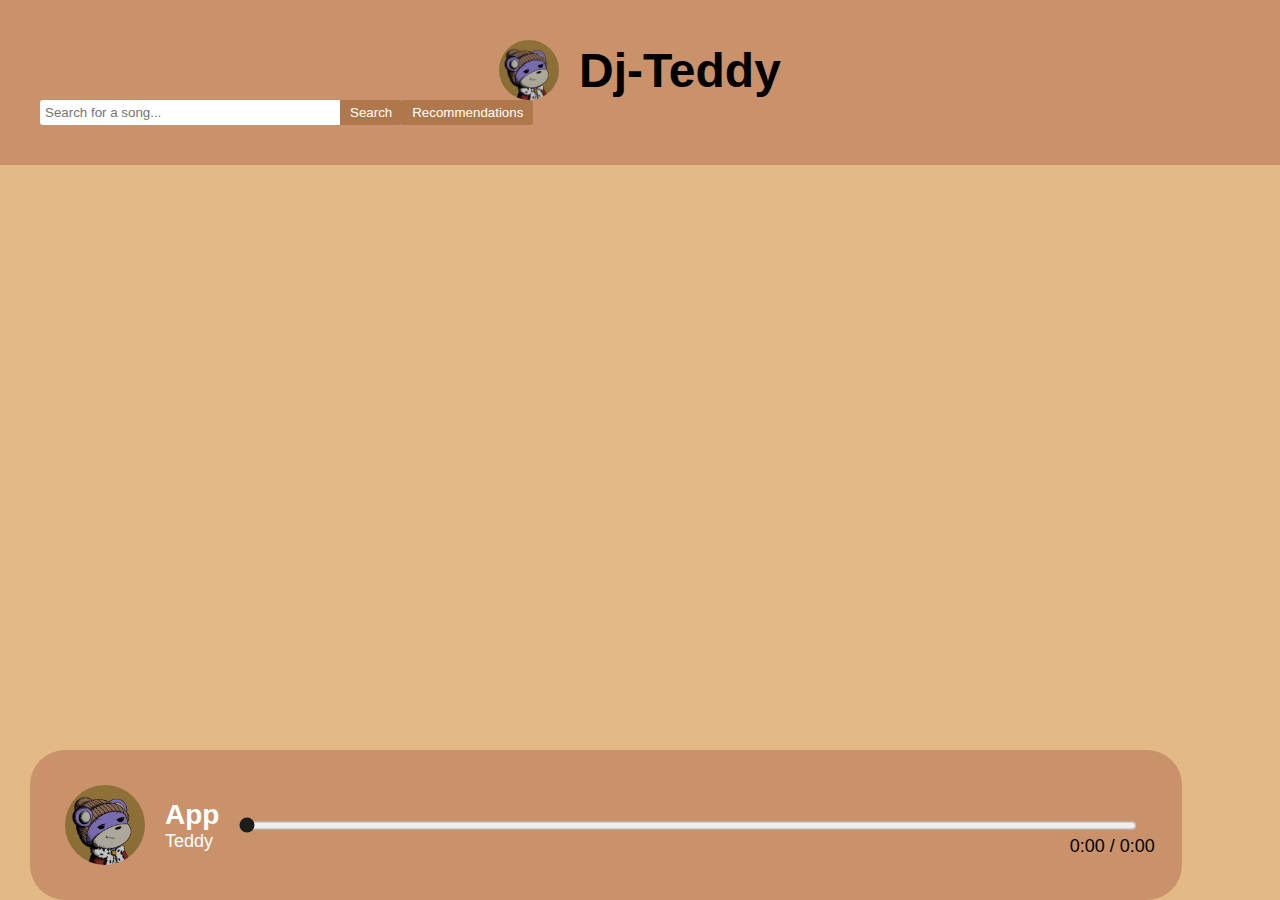
==== index.html @ b4e49edc "1" ====
<!DOCTYPE html>
<html lang="en">
<head>
  <meta charset="UTF-8">
  <meta name="viewport" content="width=device-width, initial-scale=1.0">

  <title>Dj-Teddy</title>
  <link rel="stylesheet" href="https://fonts.googleapis.com/css?family=Montserrat:400,600&display=swap">
  <link rel="stylesheet" href="style.css">
</head>
<body>
  <div class="navbar">
    <div class="container">
      <div class="logo">
        <img src="logo.png" alt="Dj-Teddy Logo">
        <h1>Dj-Teddy</h1>
      </div>
      <div class="search-container">
        <input type="text" placeholder="Search for a song..." id="search-input">
        <button id="search-btn">Search</button>
        <button id="recommendation-btn">Recommendations</button>
      </div>
    </div>
  </div>
  <div class="container">
    <div class="music-container" id="music-container">
    </div>

    <div class="music-player">
      <div class="info">
        <img src="logo.png" id="song-img">
        <div>
          <h2 id="song-title">App</h2>
          <p id="song-artist">Teddy</p>
        </div>
      </div>
      <div class="slider-container">
        <input style="accent-color: #1c1c1c" type="range" min="0" max="100" value="0" class="slider" id="slider">
      </div>
      <div class="controls">
        <div class="buttons">
          <button class="pause" id="pause-btn" style="display:none" ></button>
          <button class="play" id="play-btn" style="display:none"></button>
        </div>
        <div class="progress-container">
            <div class="progress"></div>
          </div>
          <div class="timer">
            <span class="duration" >0:00 / 0:00</span>
          </div>
      </div>
    </div>
  </div>
  <script src="https://sdk.scdn.co/spotify-player.js"></script>
  <script src="script.js"></script>
  
  
</body>
</html>
---- style.css ----
* {
  margin: 0;
  padding: 0;
  box-sizing: border-box;
}

body {
  background-color: #e2b987;
  font-family: 'Helvetica Neue', sans-serif;
}

.container {
  width: 100%;
  max-width: 1100px;
  margin: 0 auto;
  padding: 30px;
}

/* navbar */
.navbar {
  display: flex;
  justify-content: flex-end;
  background-color: #c9926b;
  color: #fff;
  padding: 10px;
}

header {
  display: flex;
  justify-content: center;
  align-items: center;
  padding: 20px 0;
  text-align: center;
}

.container {
  max-width: 1400px;
  margin: 0 auto;
}

.logo {
  display: flex;
  align-items: center;
  justify-content: center;
  margin-left: auto;
  font-size: 1.5rem;
}

.logo img {
  height: 60px;
  margin-right: 20px;
  border-radius: 50%;
}


.logo h1 {
  font-size: 48px;
  color: #000;
}

header {
  display: flex;
  justify-content: center;
  align-items: center;
  padding: 20px 0;
  text-align: center;
}

.search-container {
  display: flex;
  align-items: center;
  margin-left: auto;
  margin-right: 20px;
}

.search-container input[type="text"] {
  padding: 5px;
  border: none;
  border-radius: 3px 0 0 3px;
  width: 300px;
}

.search-container button {
  background-color: #af784c;
  color: #fff;
  border: none;
  padding: 5px 10px;
  border-radius: 0 3px 3px 0;
  cursor: pointer;
}

.search-container button:hover {
  background-color: #0f1010;
}

.container {
  max-width: 1400px;
  margin: 0 auto;
}

.music-container {
  margin-top: 50px;
  display: flex;
  flex-wrap: wrap;
}

.song {
  margin: 20px;
  width: calc(33.33% - 40px);
  text-align: center;
}

.song img {
  width: 80%;
  height: 250px;
  object-fit: cover;
  border-radius: 10px;
}

.song img:hover {
  transform: scale(0.9);
}

.music-player {
  margin-top: 30px;
  background-color: #c9926b;
  padding: 35px;
  border-radius: 35px;
  display: flex;
  align-items: center;
  justify-content: space-between;
  position: fixed;
  bottom: 0;
  left: 1;
  right: 1;
  width: 90%;
}


.music-player .info {
  display: flex;
  align-items: center;
}

.music-player .info img {
  width: 80px;
  height: 80px;
  object-fit: cover;
  border-radius: 50%;
  margin-right: 20px;
}

.music-player .info h2 {
  font-size: 28px;
  color: #fff;
  margin-right: 10px;
}

.music-player .info p {
  font-size: 18px;
  color: #fff;
}

input[type=range]::-webkit-slider-thumb {
  -webkit-appearance: none;
  appearance: none;
  width: 20px;
  height: 20px;
  background: #FFFFFF;
  cursor: pointer;
  border-radius: 50%;
  border: none;
}

input[type=range]::-moz-range-thumb {
  width: 20px;
  height: 20px;
  background: #FFFFFF;
  cursor: pointer;
  border-radius: 50%;
  border: none;
}

input[type=range]::-ms-thumb {
  width: 20px;
  height: 20px;
  background: #FFFFFF;
  cursor: pointer;
  border-radius: 50%;
  border: none;
}



.music-player .slider-container {
  width: 120%;
  display: flex;
  align-items: center;
}

.music-player .slider-container input[type="range"] {
  background: rgb(247, 247, 247);
  width: 100%;
  height: 9px;
  border-radius: 5px;
  outline: none;
  margin: 0 10px;
}




.music-player .controls {
  position: absolute;
  top: 55%;
  left: 90%;
  transform: translateY(-45%);
}

.music-player .controls .buttons {
  display: flex;
  align-items: center;
}

.music-player .controls .buttons button {
  width: 45px;
  height: 25px;
  margin: 0px;
  background-color: transparent;
  background-size: contain;
  background-repeat: no-repeat;
  background-position: center;
  border: none;
  cursor: pointer;
  outline: none;
}



.music-player .controls .buttons button:hover {
  transform: scale(1.1);
}


.music-player .controls .buttons button.play {
  background-image: url('https://img.icons8.com/ios-glyphs/30/000000/play.png');
}

.music-player .controls .buttons button.pause {
  background-image: url('https://img.icons8.com/ios-glyphs/30/000000/pause.png');
}

.progress-container {
  width: 10%;
  height: 20px;
}

.timer {
  font-size: 18px;
  color: #000000;
  padding: 15px 3px;
  border-radius: px;
}

.volume-container {
  display: flex;
  align-items: center;
  justify-content: center;
  width: 10px;
  height: 10px;
  margin-left: 10px;
}

.volume-up {
  width: 10px;
  height: 0px;
  background-image: url(volume-up.svg);
  background-repeat: no-repeat;
  background-size: contain;
  background-position: center;
  border: none;
  outline: none;
  cursor: pointer;
}

.volume-container {
  position: absolute;
  top: 1;
  right: 0;
  margin-top: -50px;
  margin-right: 40px;
}

.volume-slider {
  writing-mode: bt-lr; /* sets the orientation to vertical */
  height: 80px;
  transform: rotate(-90deg)
}
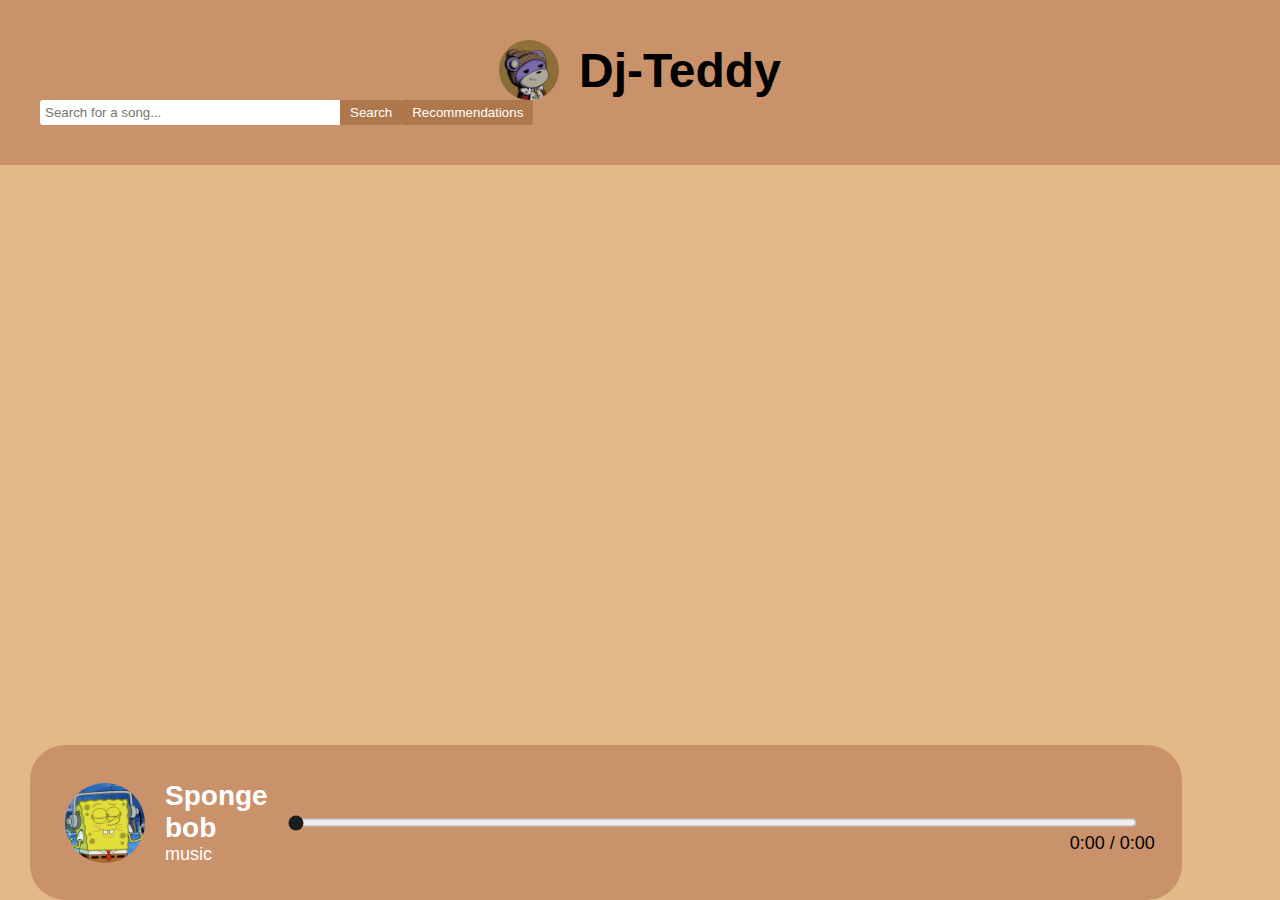
==== commit 6bf0c7df: "2" ====
--- a/index.html
+++ b/index.html
@@ -5,6 +5,7 @@
   <meta name="viewport" content="width=device-width, initial-scale=1.0">
 
   <title>Dj-Teddy</title>
+  <link rel="icon" type="image/png" href="logo.png">
   <link rel="stylesheet" href="https://fonts.googleapis.com/css?family=Montserrat:400,600&display=swap">
   <link rel="stylesheet" href="style.css">
 </head>
@@ -28,10 +29,10 @@
 
     <div class="music-player">
       <div class="info">
-        <img src="logo.png" id="song-img">
+        <img src="music.gif" id="song-img">
         <div>
-          <h2 id="song-title">App</h2>
-          <p id="song-artist">Teddy</p>
+          <h2 id="song-title">Sponge bob</h2>
+          <p id="song-artist">music</p>
         </div>
       </div>
       <div class="slider-container">
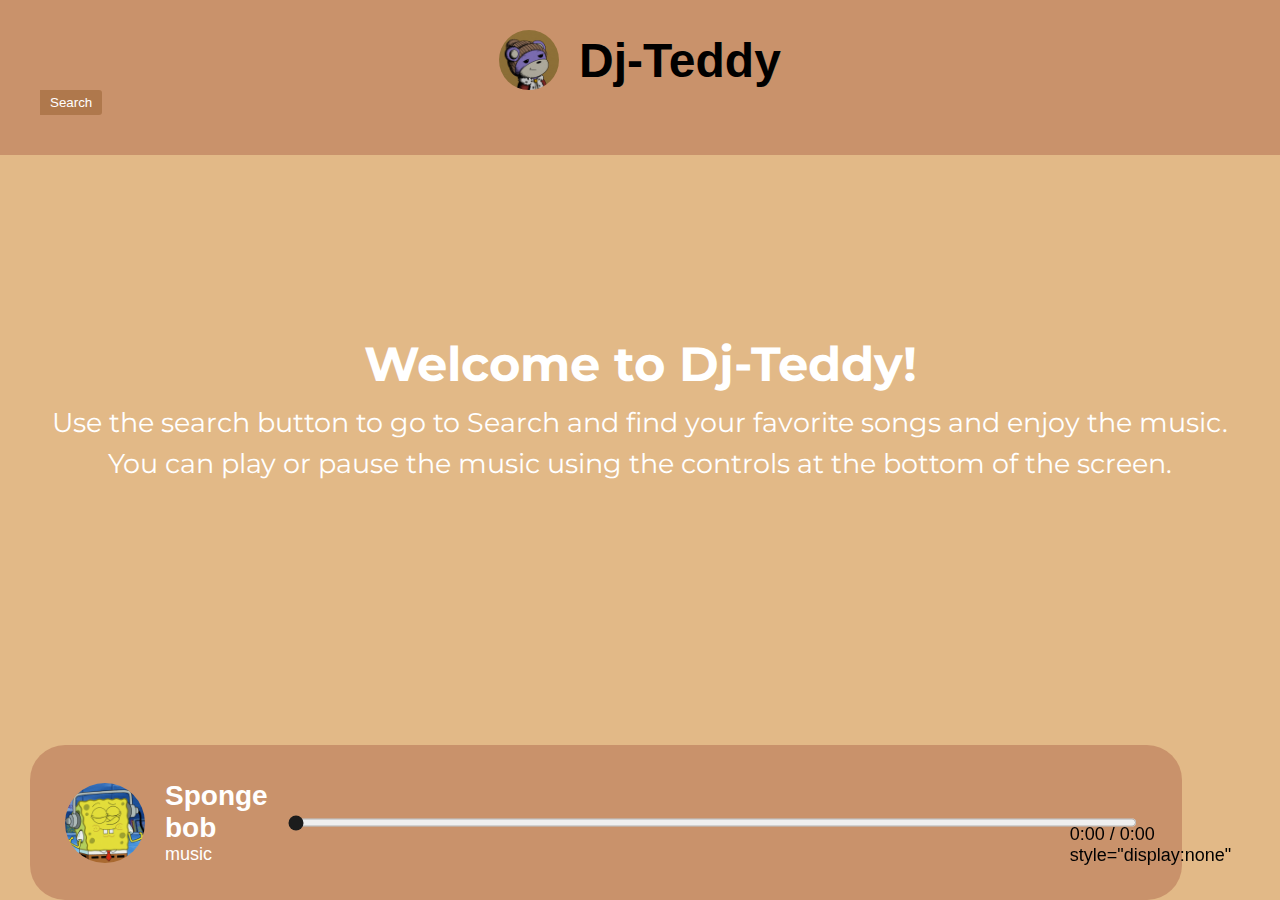
==== commit 4eae867d: "Update index.html" ====
--- a/index.html
+++ b/index.html
@@ -17,16 +17,19 @@
         <h1>Dj-Teddy</h1>
       </div>
       <div class="search-container">
-        <input type="text" placeholder="Search for a song..." id="search-input">
-        <button id="search-btn">Search</button>
-        <button id="recommendation-btn">Recommendations</button>
+        <button id="search-btn" onclick="location.href='search.html'">Search</button>
       </div>
     </div>
   </div>
   <div class="container">
-    <div class="music-container" id="music-container">
+    <div class="welcome-container">
+      <div class="welcome-text">
+        <h1>Welcome to Dj-Teddy!</h1>
+        <p>Use the search button to go to Search and find your favorite songs and enjoy the music. You can play or pause the music using the controls at the bottom of the screen.</p>
+      </div>
     </div>
-
+      
+<div class=music-player-container>
     <div class="music-player">
       <div class="info">
         <img src="music.gif" id="song-img">
@@ -36,7 +39,7 @@
         </div>
       </div>
       <div class="slider-container">
-        <input style="accent-color: #1c1c1c" type="range" min="0" max="100" value="0" class="slider" id="slider">
+        <input style="accent-color: #1c1c1c" type="range" min="0" max="100" value="0" class="slider" id="slider" style="display:none">
       </div>
       <div class="controls">
         <div class="buttons">
@@ -47,14 +50,10 @@
             <div class="progress"></div>
           </div>
           <div class="timer">
-            <span class="duration" >0:00 / 0:00</span>
+            <span class="duration" >0:00 / 0:00 style="display:none"</span>
           </div>
       </div>
     </div>
   </div>
-  <script src="https://sdk.scdn.co/spotify-player.js"></script>
-  <script src="script.js"></script>
-  
-  
 </body>
 </html>
--- a/style.css
+++ b/style.css
@@ -96,6 +96,7 @@
 .container {
   max-width: 1400px;
   margin: 0 auto;
+  padding-top: 20px;
 }
 
 .music-container {
@@ -293,7 +294,40 @@
 
 .volume-slider {
   writing-mode: bt-lr; /* sets the orientation to vertical */
-  height: 80px;
-  transform: rotate(-90deg)
-}
-
+  height: 50px;
+  transform: rotate(-50deg)
+}
+
+.message-container {
+  position: absolute;
+  top: 0%;
+  right: 0%;
+  transform: translateY(-50%);
+  width: 500px;
+  padding: 200px;
+  padding-top: 50px;
+  background-color: #f5f5f5;
+  border-radius: 10px;
+  text-align: center;
+}
+
+
+.welcome-text {
+  padding-top: 160px;
+  max-width: 8000px;
+  margin: 0 auto;
+  text-align: center;
+  color: white;
+  font-size: 27px;
+  font-family: 'Montserrat', sans-serif;
+}
+
+.welcome-text h1 {
+  margin-bottom: 10px;
+  font-size: 48px;
+}
+
+.welcome-text p {
+  line-height: 1.5;
+  margin-bottom: 20px;
+}
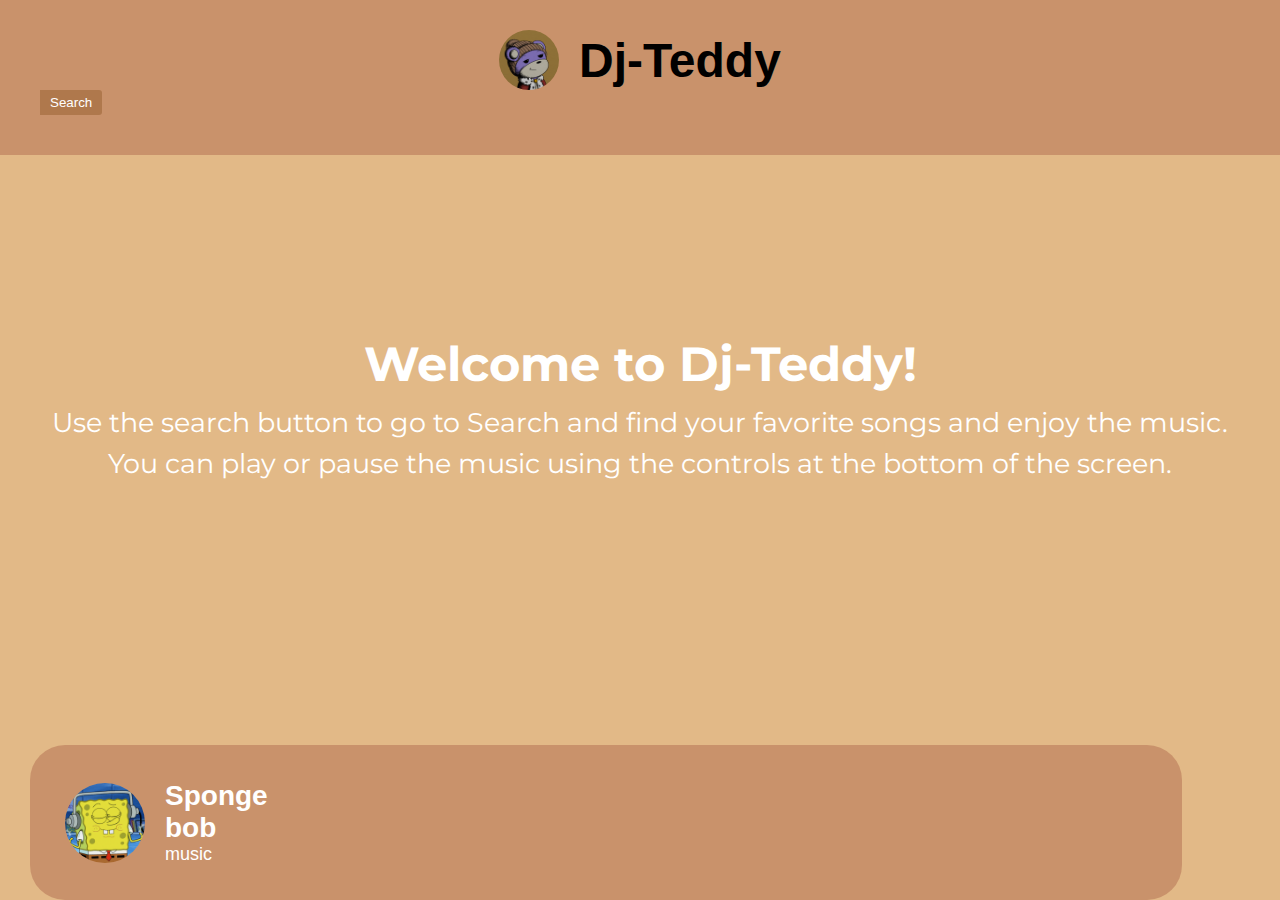
==== commit 666bf2ac: "Update index.html" ====
--- a/index.html
+++ b/index.html
@@ -39,7 +39,7 @@
         </div>
       </div>
       <div class="slider-container">
-        <input style="accent-color: #1c1c1c" type="range" min="0" max="100" value="0" class="slider" id="slider" style="display:none">
+        
       </div>
       <div class="controls">
         <div class="buttons">
@@ -50,7 +50,7 @@
             <div class="progress"></div>
           </div>
           <div class="timer">
-            <span class="duration" >0:00 / 0:00 style="display:none"</span>
+            <span class="duration" style="display:none">0:00 / 0:00 </span>
           </div>
       </div>
     </div>
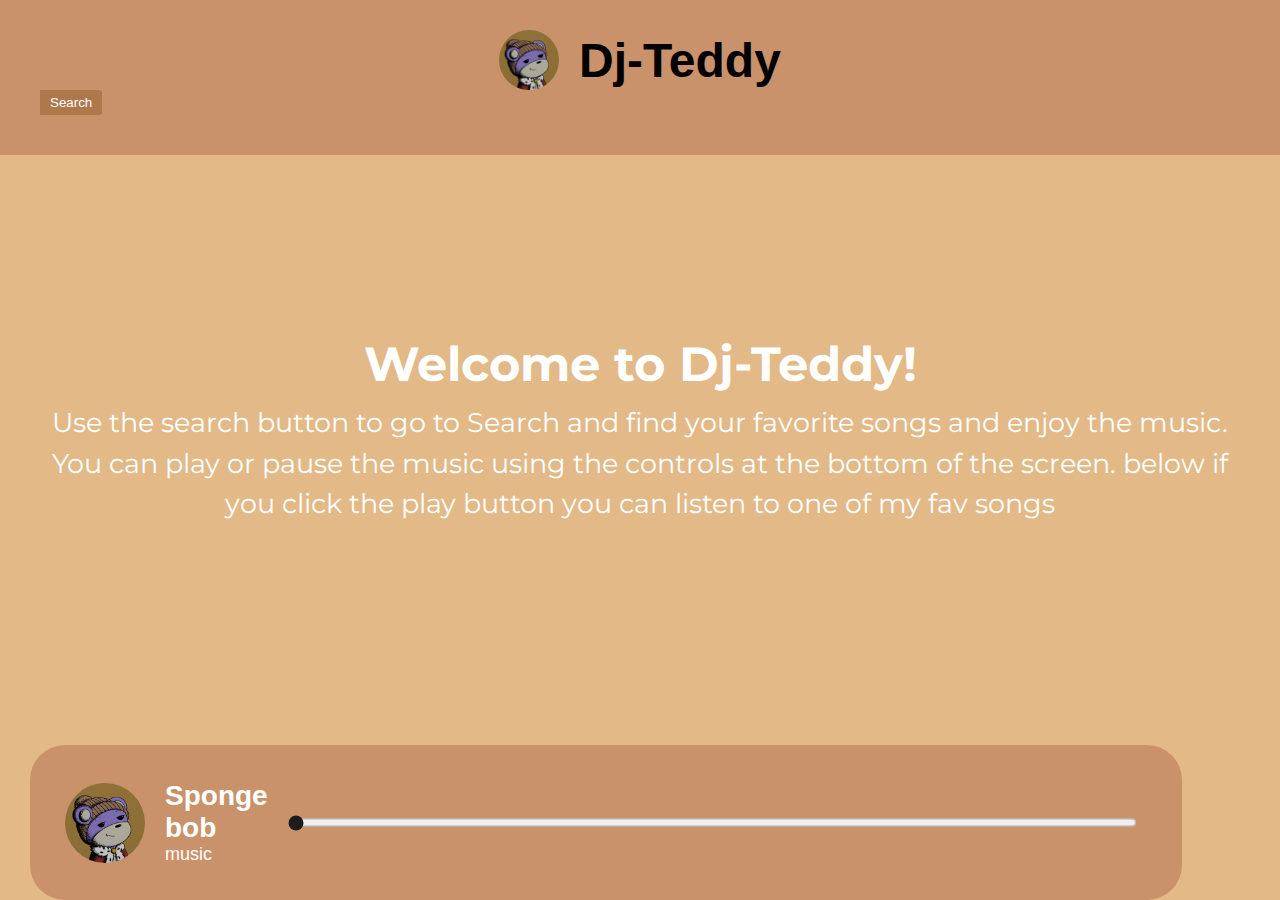
==== commit 6aa1065d: "4" ====
--- a/index.html
+++ b/index.html
@@ -3,11 +3,10 @@
 <head>
   <meta charset="UTF-8">
   <meta name="viewport" content="width=device-width, initial-scale=1.0">
-
   <title>Dj-Teddy</title>
   <link rel="icon" type="image/png" href="logo.png">
   <link rel="stylesheet" href="https://fonts.googleapis.com/css?family=Montserrat:400,600&display=swap">
-  <link rel="stylesheet" href="style.css">
+  <link rel="stylesheet" href="1style.css">
 </head>
 <body>
   <div class="navbar">
@@ -25,35 +24,33 @@
     <div class="welcome-container">
       <div class="welcome-text">
         <h1>Welcome to Dj-Teddy!</h1>
-        <p>Use the search button to go to Search and find your favorite songs and enjoy the music. You can play or pause the music using the controls at the bottom of the screen.</p>
+        <p>Use the search button to go to Search and find your favorite songs and enjoy the music. You can play or pause the music using the controls at the bottom of the screen. below if you click the play button you can listen to one of my fav songs</p>
       </div>
     </div>
-      
 <div class=music-player-container>
     <div class="music-player">
       <div class="info">
-        <img src="music.gif" id="song-img">
+        <img src="logo.png" id="song-img">
         <div>
           <h2 id="song-title">Sponge bob</h2>
           <p id="song-artist">music</p>
         </div>
       </div>
       <div class="slider-container">
-        
+        <input style="accent-color: #1c1c1c" type="range" min="0" max="100" value="0" class="slider" id="slider">
       </div>
       <div class="controls">
         <div class="buttons">
+         
+          <button class="play" id="play-btn" onclick="playSong()"></button>
           <button class="pause" id="pause-btn" style="display:none" ></button>
-          <button class="play" id="play-btn" style="display:none"></button>
         </div>
         <div class="progress-container">
             <div class="progress"></div>
           </div>
-          <div class="timer">
-            <span class="duration" style="display:none">0:00 / 0:00 </span>
-          </div>
       </div>
     </div>
   </div>
+  <script src="peaches.js"></script>
 </body>
-</html>
+</html>--- a/1style.css
+++ b/1style.css
@@ -0,0 +1,256 @@
+* {
+    margin: 0;
+    padding: 0;
+    box-sizing: border-box;
+  }
+  
+  body {
+    background-color: #e2b987;
+    font-family: 'Helvetica Neue', sans-serif;
+  }
+  
+  .container {
+    width: 100%;
+    max-width: 1100px;
+    margin: 0 auto;
+    padding: 30px;
+  }
+  
+  /* navbar */
+  .navbar {
+    display: flex;
+    justify-content: flex-end;
+    background-color: #c9926b;
+    color: #fff;
+    padding: 10px;
+  }
+  
+  .search-container button {
+    background-color: #af784c;
+    color: #fff;
+    border: none;
+    padding: 5px 10px;
+    border-radius: 0 3px 3px 0;
+    cursor: pointer;
+  }
+  
+  .search-container button:hover {
+    background-color: #0f1010;
+  }
+
+  header {
+    display: flex;
+    justify-content: center;
+    align-items: center;
+    padding: 20px 0;
+    text-align: center;
+  }
+  
+  .container {
+    max-width: 1400px;
+    margin: 0 auto;
+  }
+  
+  .logo {
+    display: flex;
+    align-items: center;
+    justify-content: center;
+    margin-left: auto;
+    font-size: 1.5rem;
+  }
+  
+  .logo img {
+    height: 60px;
+    margin-right: 20px;
+    border-radius: 50%;
+  }
+  
+  
+  .logo h1 {
+    font-size: 48px;
+    color: #000;
+  }
+  
+  header {
+    display: flex;
+    justify-content: center;
+    align-items: center;
+    padding: 20px 0;
+    text-align: center;
+  }
+  
+  .container {
+    max-width: 1400px;
+    margin: 0 auto;
+    padding-top: 20px;
+  }
+  
+  .music-player {
+    margin-top: 30px;
+    background-color: #c9926b;
+    padding: 35px;
+    border-radius: 35px;
+    display: flex;
+    align-items: center;
+    justify-content: space-between;
+    position: fixed;
+    bottom: 0;
+    left: 1;
+    right: 1;
+    width: 90%;
+  }
+  
+  
+  .music-player .info {
+    display: flex;
+    align-items: center;
+  }
+  
+  .music-player .info img {
+    width: 80px;
+    height: 80px;
+    object-fit: cover;
+    border-radius: 50%;
+    margin-right: 20px;
+  }
+  
+  .music-player .info h2 {
+    font-size: 28px;
+    color: #fff;
+    margin-right: 10px;
+  }
+  
+  .music-player .info p {
+    font-size: 18px;
+    color: #fff;
+  }
+  
+  input[type=range]::-webkit-slider-thumb {
+    -webkit-appearance: none;
+    appearance: none;
+    width: 20px;
+    height: 20px;
+    background: #FFFFFF;
+    cursor: pointer;
+    border-radius: 50%;
+    border: none;
+  }
+  
+  input[type=range]::-moz-range-thumb {
+    width: 20px;
+    height: 20px;
+    background: #FFFFFF;
+    cursor: pointer;
+    border-radius: 50%;
+    border: none;
+  }
+  
+  input[type=range]::-ms-thumb {
+    width: 20px;
+    height: 20px;
+    background: #FFFFFF;
+    cursor: pointer;
+    border-radius: 50%;
+    border: none;
+  }
+  
+  
+  
+  .music-player .slider-container {
+    width: 120%;
+    display: flex;
+    align-items: center;
+  }
+  
+  .music-player .slider-container input[type="range"] {
+    background: rgb(247, 247, 247);
+    width: 100%;
+    height: 9px;
+    border-radius: 5px;
+    outline: none;
+    margin: 0 10px;
+  }
+  
+  
+  
+  
+  .music-player .controls {
+    position: absolute;
+    top: 35%;
+    left: 93%;
+    transform: translateY(-45%);
+  }
+  
+  .music-player .controls .buttons {
+    display: flex;
+    align-items: center;
+  }
+  
+  .music-player .controls .buttons button {
+    width: 45px;
+    height: 25px;
+    margin: 0px;
+    background-color: transparent;
+    background-size: contain;
+    background-repeat: no-repeat;
+    background-position: center;
+    border: none;
+    cursor: pointer;
+    outline: none;
+  }
+  
+  
+  
+  .music-player .controls .buttons button:hover {
+    transform: scale(1.1);
+  }
+  
+  
+  .music-player .controls .buttons button.play {
+    background-image: url('https://img.icons8.com/ios-glyphs/30/000000/play.png');
+  }
+  
+  .music-player .controls .buttons button.pause {
+    background-image: url('https://img.icons8.com/ios-glyphs/30/000000/pause.png');
+  }
+  
+  .progress-container {
+    width: 10%;
+    height: 20px;
+  }
+  
+  
+  .message-container {
+    position: absolute;
+    top: 0%;
+    right: 0%;
+    transform: translateY(-50%);
+    width: 500px;
+    padding: 200px;
+    padding-top: 50px;
+    background-color: #f5f5f5;
+    border-radius: 10px;
+    text-align: center;
+  }
+  
+  
+  .welcome-text {
+    padding-top: 160px;
+    max-width: 8000px;
+    margin: 0 auto;
+    text-align: center;
+    color: white;
+    font-size: 27px;
+    font-family: 'Montserrat', sans-serif;
+  }
+  
+  .welcome-text h1 {
+    margin-bottom: 10px;
+    font-size: 48px;
+  }
+  
+  .welcome-text p {
+    line-height: 1.5;
+    margin-bottom: 20px;
+  }
+  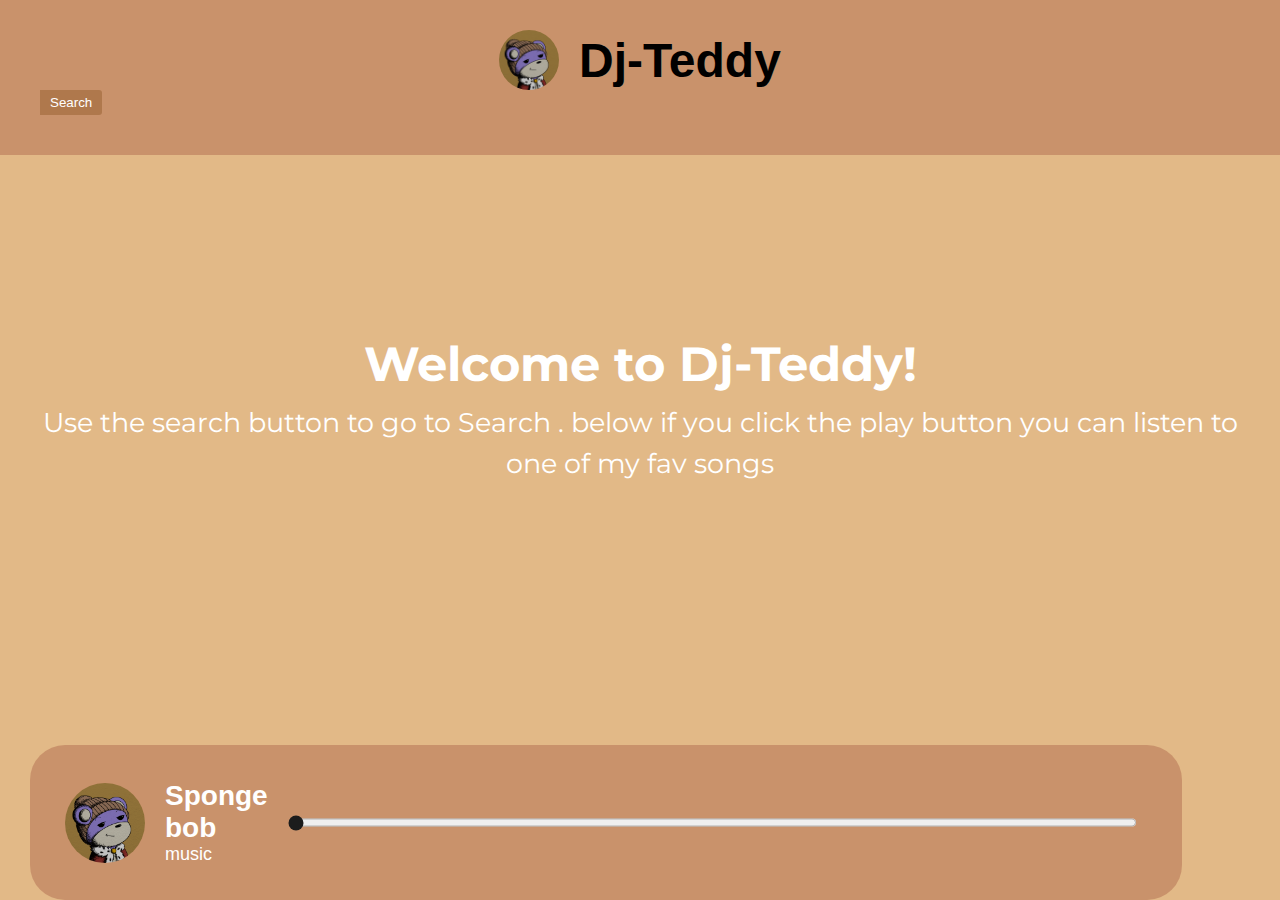
==== commit 49283fd6: "new" ====
--- a/index.html
+++ b/index.html
@@ -24,7 +24,7 @@
     <div class="welcome-container">
       <div class="welcome-text">
         <h1>Welcome to Dj-Teddy!</h1>
-        <p>Use the search button to go to Search and find your favorite songs and enjoy the music. You can play or pause the music using the controls at the bottom of the screen. below if you click the play button you can listen to one of my fav songs</p>
+        <p>Use the search button to go to Search . below if you click the play button you can listen to one of my fav songs</p>
       </div>
     </div>
 <div class=music-player-container>
